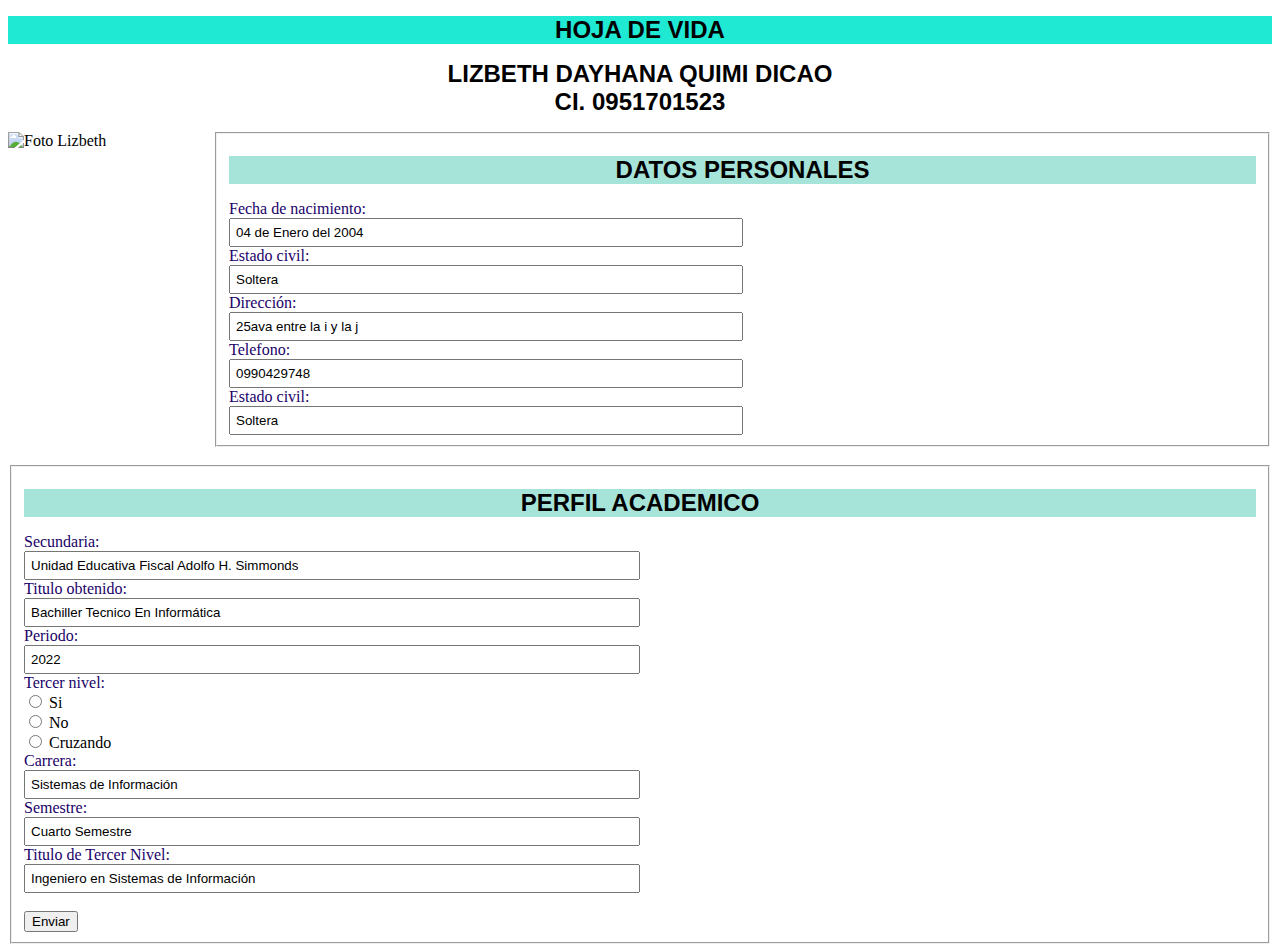
==== index.html @ 00c58578 "Initial commit" ====
<!DOCTYPE html>
<html lang="en">

<head>
    <meta charset="UTF-8" />
    <meta name="viewport" content="width=device-width, initial-scale=1.0" />
    <link rel="stylesheet" href="style.css" />
    <title>Hoja de vida</title>
    <style>
        h1 {
            text-align: center; 
            background-color: rgb(31, 232, 211);
            font-size: 24px; /* Tamaño de fuente */
            font-family: Arial, sans-serif; /* Fuente */
        }
      
        input[type="text"] {
            width: 50%; 
            padding: 5px; 
            box-sizing: border-box; 
        }
  
        .photo {
            float: left; 
            margin-right: 5px; 
        }

        .personal-info {
            text-align: center; /* Centrar el texto */
            font-size: 24px; /* Tamaño de fuente */
            font-family: Arial, sans-serif; /* Fuente */
        }
    </style>
</head>

<body>
    <h1>HOJA DE VIDA</h1>
    <h1 style="background-color:rgb(255, 255, 255);">LIZBETH DAYHANA QUIMI DICAO<br> CI. 0951701523</h1>    
    <img src="C:\Users\LIZBETH\Downloads\fotolizbeth.jpg" alt="Foto Lizbeth" class="photo" width="200">


    <div style="overflow: hidden;"> 
        <fieldset>

            <h1 style="background-color:rgb(166, 227, 216);">DATOS PERSONALES</h1>

            <form action="/action_page.php">
                <label for="fnacimiento" style="color:rgb(32, 1, 105);">Fecha de nacimiento:</label><br>
                <input type="text" id="fnacimiento" name="fnacimiento" value="04 de Enero del 2004"><br>
                <label for="lestado" style="color:rgb(32, 1, 105);">Estado civil:</label><br>
                <input type="text" id="lestado" name="lestado" value="Soltera"><br>
                <label for="ldireccion" style="color:rgb(32, 1, 105);">Dirección:</label><br>
                <input type="text" id="ldireccion" name="ldireccion" value="25ava entre la i y la j"><br>
                <label for="ltelefono" style="color:rgb(32, 1, 105);">Telefono:</label><br>
                <input type="text" id="ltelefono" name="ltelefono" value="0990429748"><br>
                <label for="lestado" style="color:rgb(32, 1, 105);">Estado civil:</label><br>

                <input type="text" id="lestado" name="lestado" value="Soltera"><br>
        </fieldset>
    </div>

    <br>
    <fieldset>
        <h1 style="background-color:rgb(166, 227, 216);">PERFIL ACADEMICO</h1>

        <label for="lsecundaria" style="color:rgb(32, 1, 105);">Secundaria:</label><br>
        <input type="text" id="lsecundaria" name="lsecundaria"
            value="Unidad Educativa Fiscal Adolfo H. Simmonds"><br>
        <label for="ltitulo" style="color:rgb(32, 1, 105);">Titulo obtenido:</label><br>
        <input type="text" id="titulo" name="ltitulo" value="Bachiller Tecnico En Informática"><br>
        <label for="lperiodo" style="color:rgb(32, 1, 105);">Periodo:</label><br>
        <input type="text" id="lperiodo" name="lperiodo" value="2022"><br>
        <label for="luni" style="color:rgb(32, 1, 105);">Tercer nivel:</label><br>

        <input type="radio" id="html" name="fav_language" value="HTML">
        <label for="html">Si</label><br>
        <input type="radio" id="css" name="fav_language" value="CSS">
        <label for="css">No</label><br>
        <input type="radio" id="javascript" name="fav_language" value="JavaScript">
        <label for="javascript">Cruzando</label>
        <br>
        <label for="lcarrera" style="color:rgb(32, 1, 105);">Carrera:</label><br>
        <input type="text" id="lcarrera" name="lcarrera" value="Sistemas de Información"><br>
        <label for="lsemestre" style="color:rgb(32, 1, 105);">Semestre:</label><br>
        <input type="text" id="lsemestre" name="lsemestre" value="Cuarto Semestre"><br>
        <label for="ltitulo2" style="color:rgb(32, 1, 105);">Titulo de Tercer Nivel:</label><br>
        <input type="text" id="ltitulo2" name="ltitulo2" value="Ingeniero en Sistemas de Información"><br>
        <br>

        <script src="script.js"></script>


        <input type="submit" value="Enviar">

        </form>

</body>

</html>
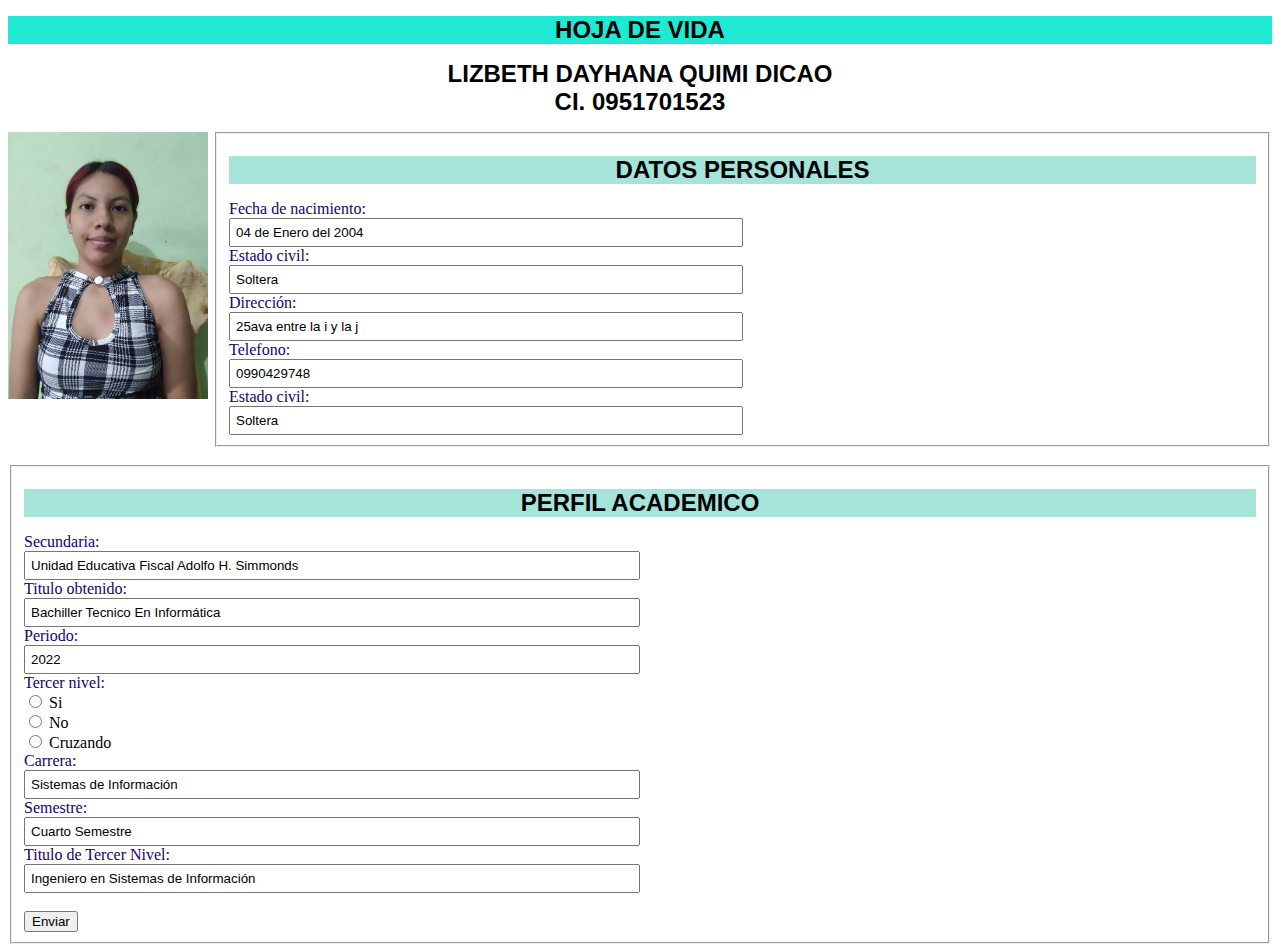
==== commit e2324edb: "Update index.html" ====
--- a/index.html
+++ b/index.html
@@ -36,7 +36,7 @@
 <body>
     <h1>HOJA DE VIDA</h1>
     <h1 style="background-color:rgb(255, 255, 255);">LIZBETH DAYHANA QUIMI DICAO<br> CI. 0951701523</h1>    
-    <img src="C:\Users\LIZBETH\Downloads\fotolizbeth.jpg" alt="Foto Lizbeth" class="photo" width="200">
+    <img src="fotolizbeth.jpg" alt="Foto Lizbeth" class="photo" width="200">
 
 
     <div style="overflow: hidden;"> 
@@ -96,4 +96,4 @@
 
 </body>
 
-</html>+</html>
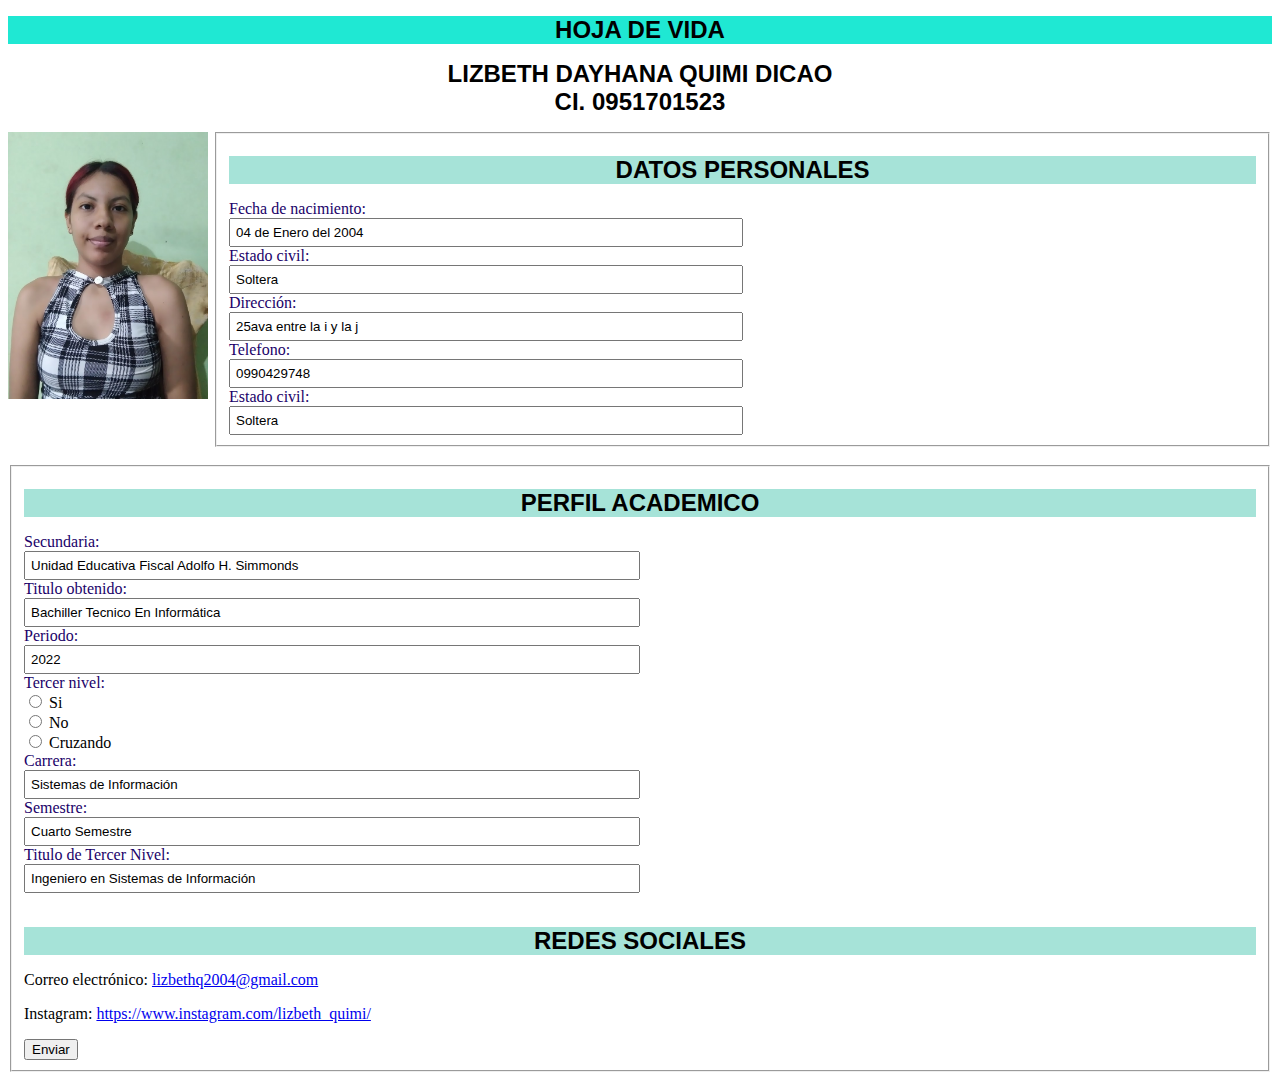
==== commit c643e48b: "Update index.html" ====
--- a/index.html
+++ b/index.html
@@ -87,6 +87,12 @@
         <input type="text" id="ltitulo2" name="ltitulo2" value="Ingeniero en Sistemas de Información"><br>
         <br>
 
+
+                  <h1 style="background-color:rgb(166, 227, 216);">REDES SOCIALES</h1>
+           <p>Correo electrónico: <a href="mailto:juan@example.com">lizbethq2004@gmail.com</a></p>
+           <p>Instagram: <a href="mailto:juan@example.com">https://www.instagram.com/lizbeth_quimi/</a></p>
+
+      
         <script src="script.js"></script>
 
 
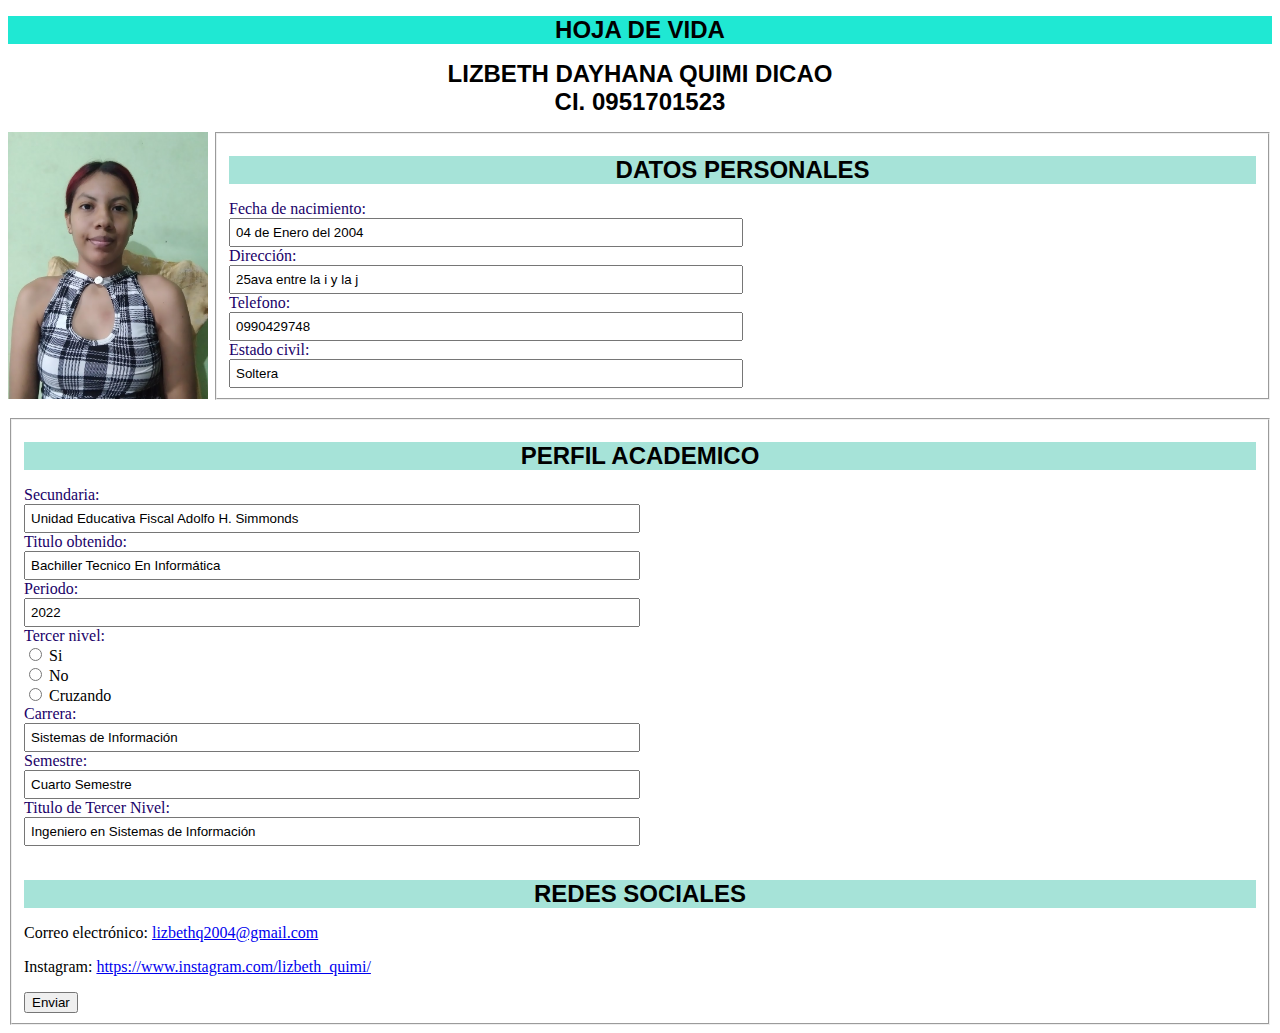
==== commit b882cecf: "Update index.html" ====
--- a/index.html
+++ b/index.html
@@ -46,9 +46,7 @@
 
             <form action="/action_page.php">
                 <label for="fnacimiento" style="color:rgb(32, 1, 105);">Fecha de nacimiento:</label><br>
-                <input type="text" id="fnacimiento" name="fnacimiento" value="04 de Enero del 2004"><br>
-                <label for="lestado" style="color:rgb(32, 1, 105);">Estado civil:</label><br>
-                <input type="text" id="lestado" name="lestado" value="Soltera"><br>
+                <input type="text" id="fnacimiento" name="fnacimiento" value="04 de Enero del 2004"><br>        
                 <label for="ldireccion" style="color:rgb(32, 1, 105);">Dirección:</label><br>
                 <input type="text" id="ldireccion" name="ldireccion" value="25ava entre la i y la j"><br>
                 <label for="ltelefono" style="color:rgb(32, 1, 105);">Telefono:</label><br>
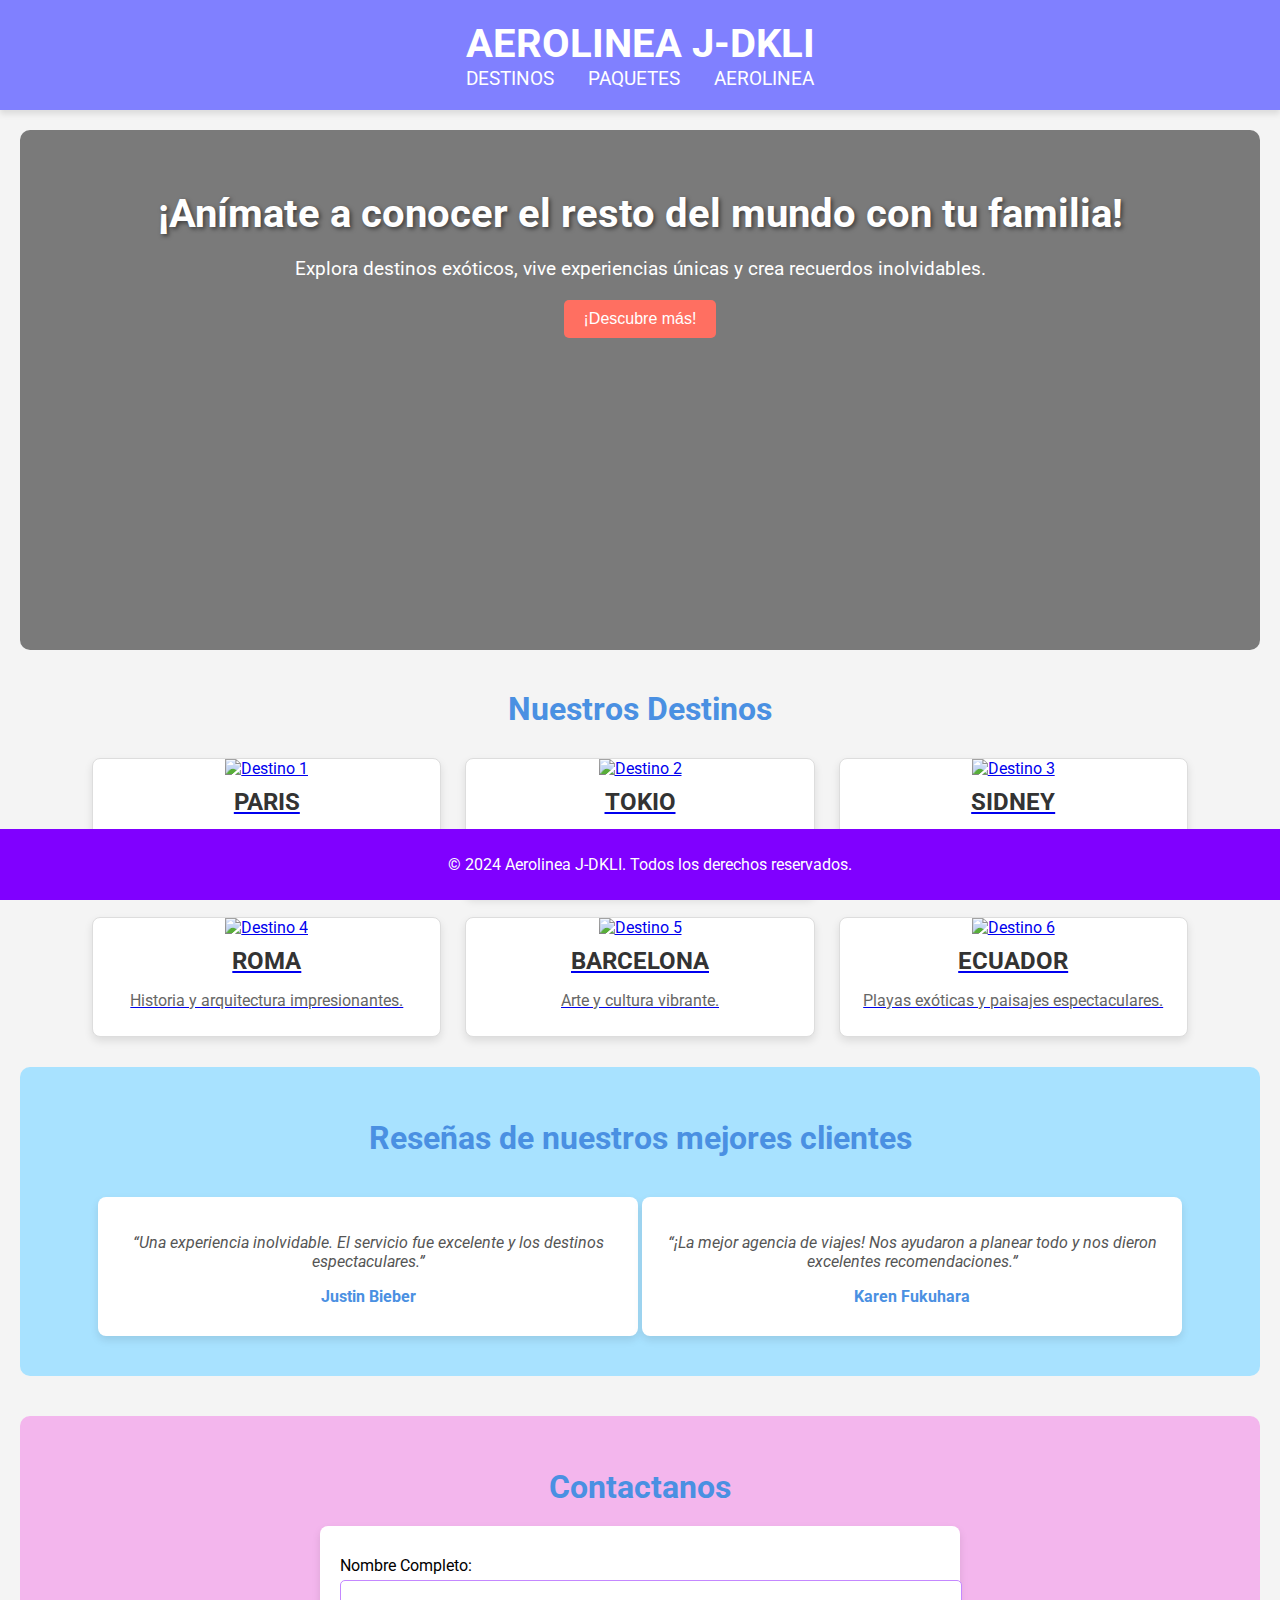
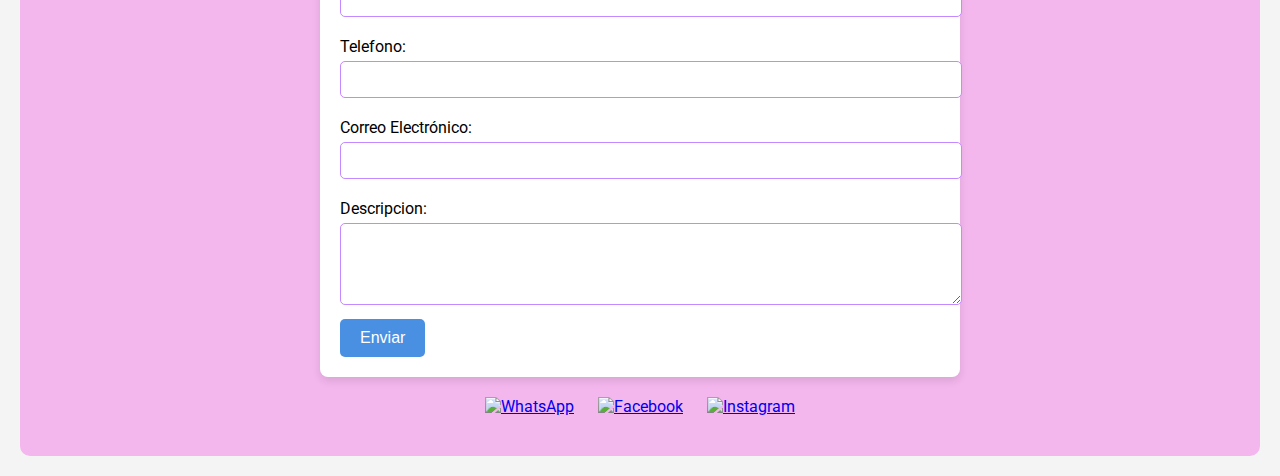
==== commit 5811c6fa: "Add files via upload" ====
--- a/index.html
+++ b/index.html
@@ -1,103 +1,436 @@
-<!DOCTYPE html>
-<html lang="en">
-
-<head>
-    <meta charset="UTF-8" />
-    <meta name="viewport" content="width=device-width, initial-scale=1.0" />
-    <link rel="stylesheet" href="style.css" />
-    <title>Hoja de vida</title>
-    <style>
-        h1 {
-            text-align: center; 
-            background-color: rgb(31, 232, 211);
-            font-size: 24px; /* Tamaño de fuente */
-            font-family: Arial, sans-serif; /* Fuente */
-        }
-      
-        input[type="text"] {
-            width: 50%; 
-            padding: 5px; 
-            box-sizing: border-box; 
-        }
-  
-        .photo {
-            float: left; 
-            margin-right: 5px; 
-        }
-
-        .personal-info {
-            text-align: center; /* Centrar el texto */
-            font-size: 24px; /* Tamaño de fuente */
-            font-family: Arial, sans-serif; /* Fuente */
-        }
-    </style>
-</head>
-
-<body>
-    <h1>HOJA DE VIDA</h1>
-    <h1 style="background-color:rgb(255, 255, 255);">LIZBETH DAYHANA QUIMI DICAO<br> CI. 0951701523</h1>    
-    <img src="fotolizbeth.jpg" alt="Foto Lizbeth" class="photo" width="200">
-
-
-    <div style="overflow: hidden;"> 
-        <fieldset>
-
-            <h1 style="background-color:rgb(166, 227, 216);">DATOS PERSONALES</h1>
-
-            <form action="/action_page.php">
-                <label for="fnacimiento" style="color:rgb(32, 1, 105);">Fecha de nacimiento:</label><br>
-                <input type="text" id="fnacimiento" name="fnacimiento" value="04 de Enero del 2004"><br>        
-                <label for="ldireccion" style="color:rgb(32, 1, 105);">Dirección:</label><br>
-                <input type="text" id="ldireccion" name="ldireccion" value="25ava entre la i y la j"><br>
-                <label for="ltelefono" style="color:rgb(32, 1, 105);">Telefono:</label><br>
-                <input type="text" id="ltelefono" name="ltelefono" value="0990429748"><br>
-                <label for="lestado" style="color:rgb(32, 1, 105);">Estado civil:</label><br>
-
-                <input type="text" id="lestado" name="lestado" value="Soltera"><br>
-        </fieldset>
-    </div>
-
-    <br>
-    <fieldset>
-        <h1 style="background-color:rgb(166, 227, 216);">PERFIL ACADEMICO</h1>
-
-        <label for="lsecundaria" style="color:rgb(32, 1, 105);">Secundaria:</label><br>
-        <input type="text" id="lsecundaria" name="lsecundaria"
-            value="Unidad Educativa Fiscal Adolfo H. Simmonds"><br>
-        <label for="ltitulo" style="color:rgb(32, 1, 105);">Titulo obtenido:</label><br>
-        <input type="text" id="titulo" name="ltitulo" value="Bachiller Tecnico En Informática"><br>
-        <label for="lperiodo" style="color:rgb(32, 1, 105);">Periodo:</label><br>
-        <input type="text" id="lperiodo" name="lperiodo" value="2022"><br>
-        <label for="luni" style="color:rgb(32, 1, 105);">Tercer nivel:</label><br>
-
-        <input type="radio" id="html" name="fav_language" value="HTML">
-        <label for="html">Si</label><br>
-        <input type="radio" id="css" name="fav_language" value="CSS">
-        <label for="css">No</label><br>
-        <input type="radio" id="javascript" name="fav_language" value="JavaScript">
-        <label for="javascript">Cruzando</label>
-        <br>
-        <label for="lcarrera" style="color:rgb(32, 1, 105);">Carrera:</label><br>
-        <input type="text" id="lcarrera" name="lcarrera" value="Sistemas de Información"><br>
-        <label for="lsemestre" style="color:rgb(32, 1, 105);">Semestre:</label><br>
-        <input type="text" id="lsemestre" name="lsemestre" value="Cuarto Semestre"><br>
-        <label for="ltitulo2" style="color:rgb(32, 1, 105);">Titulo de Tercer Nivel:</label><br>
-        <input type="text" id="ltitulo2" name="ltitulo2" value="Ingeniero en Sistemas de Información"><br>
-        <br>
-
-
-                  <h1 style="background-color:rgb(166, 227, 216);">REDES SOCIALES</h1>
-           <p>Correo electrónico: <a href="mailto:juan@example.com">lizbethq2004@gmail.com</a></p>
-           <p>Instagram: <a href="mailto:juan@example.com">https://www.instagram.com/lizbeth_quimi/</a></p>
-
-      
-        <script src="script.js"></script>
-
-
-        <input type="submit" value="Enviar">
-
-        </form>
-
-</body>
-
-</html>
+<!DOCTYPE html>
+<html lang="es">
+
+<head>
+	<meta charset="UTF-8">
+	<meta name="viewport" content="width=device-width, initial-scale=1.0">
+	<title>Viaja Con Nosotros</title>
+	<link href="https://fonts.googleapis.com/css2?family=Roboto:wght@400;700&display=swap" rel="stylesheet">
+	<link th:href="@{/css/custom.css}" rel="stylesheet" media="screen">
+
+	<style>
+		body {
+			font-family: 'Roboto', sans-serif;
+			margin: 0;
+			padding: 0;
+			background-color: #f4f4f4;
+			overflow-x: hidden;
+		}
+
+		header {
+			background: linear-gradient(to right, rgb(128, 128, 255), rgb(128, 128, 255));
+			padding: 20px;
+			color: white;
+			text-align: center;
+			box-shadow: 0 4px 6px rgba(0, 0, 0, 0.1);
+		}
+
+		header h1 {
+			margin: 0;
+			font-size: 2.5em;
+		}
+
+		nav ul {
+			list-style: none;
+			padding: 0;
+			margin: 0;
+			text-align: center;
+		}
+
+		nav ul li {
+			display: inline;
+			margin: 0 15px;
+		}
+
+		nav ul li a {
+			color: white;
+			text-decoration: none;
+			font-size: 1.2em;
+			transition: color 0.3s;
+		}
+
+		nav ul li a:hover {
+			color: #FF6F61;
+			text-decoration: underline;
+		}
+
+		main {
+			padding: 20px;
+		}
+
+		#hero {
+			background-image: url('https://media.admagazine.com/photos/648205c5d6ffbb9c781e2789/16:9/w_2992,h_1683,c_limit/Avio%CC%81n.jpg');
+			background-size: cover;
+			background-position: center;
+			color: white;
+			padding: 60px 20px;
+			text-align: center;
+			border-radius: 10px;
+			margin-bottom: 40px;
+			position: relative;
+			height: 400px;
+			/* Ajusta la altura según sea necesario */
+			overflow: hidden;
+		}
+
+		#hero::before {
+			content: "";
+			position: absolute;
+			top: 0;
+			left: 0;
+			width: 100%;
+			height: 100%;
+			background: rgba(0, 0, 0, 0.5);
+			/* Capa de superposición oscura para mejorar la legibilidad del texto */
+		}
+
+		#hero h2 {
+			font-size: 2.5em;
+			margin: 0;
+			text-shadow: 2px 2px 4px rgba(0, 0, 0, 0.5);
+			position: relative;
+			z-index: 1;
+		}
+
+		#hero p {
+			font-size: 1.2em;
+			margin: 20px 0;
+			position: relative;
+			z-index: 1;
+		}
+
+		#hero button {
+			background-color: #FF6F61;
+			color: white;
+			border: none;
+			padding: 10px 20px;
+			font-size: 1em;
+			cursor: pointer;
+			border-radius: 5px;
+			transition: background-color 0.3s;
+			position: relative;
+			z-index: 1;
+		}
+
+		#hero button:hover {
+			background-color: #FF3B30;
+		}
+
+		#destinos {
+			margin: 20px 0;
+			text-align: center;
+		}
+
+		#destinos h3 {
+			font-size: 2em;
+			margin-bottom: 20px;
+			color: #4A90E2;
+		}
+
+		.destino {
+			display: inline-block;
+			width: 28%;
+			margin: 10px;
+			background-color: white;
+			border: 1px solid #ddd;
+			border-radius: 8px;
+			box-shadow: 0 4px 8px rgba(0, 0, 0, 0.1);
+			overflow: hidden;
+			vertical-align: top;
+			transition: transform 0.3s, box-shadow 0.3s;
+		}
+
+		.destino:hover {
+			transform: translateY(-10px);
+			box-shadow: 0 8px 16px rgba(0, 0, 0, 0.2);
+		}
+
+		.destino img {
+			width: 100%;
+			height: auto;
+		}
+
+		.destino h4 {
+			font-size: 1.5em;
+			margin: 10px 0;
+			color: #333;
+		}
+
+		.destino p {
+			padding: 0 10px 10px;
+			color: #666;
+		}
+
+		#testimonios {
+			background-color: rgb(168, 226, 255);
+			padding: 20px;
+			text-align: center;
+			border-radius: 10px;
+			margin-bottom: 40px;
+		}
+
+		#testimonios h3 {
+			font-size: 2em;
+			margin-bottom: 20px;
+			color: #4A90E2;
+		}
+
+		.testimonio {
+			margin: 20px 0;
+			background-color: white;
+			padding: 20px;
+			border-radius: 8px;
+			box-shadow: 0 4px 8px rgba(0, 0, 0, 0.1);
+			display: inline-block;
+			max-width: 500px;
+		}
+
+		.testimonio p {
+			font-style: italic;
+			color: #555;
+		}
+
+		.testimonio h4 {
+			margin: 10px 0;
+			font-weight: bold;
+			color: #4A90E2;
+		}
+
+		#contacto {
+			padding: 20px;
+			background-color: rgb(243, 182, 237);
+			text-align: center;
+			border-radius: 10px;
+		}
+
+		#contacto h3 {
+			font-size: 2em;
+			margin-bottom: 20px;
+			color: #4A90E2;
+		}
+
+		#contacto form {
+			max-width: 600px;
+			margin: 0 auto;
+			text-align: left;
+			background-color: white;
+			padding: 20px;
+			border-radius: 8px;
+			box-shadow: 0 4px 8px rgba(0, 0, 0, 0.1);
+		}
+
+		#contacto label {
+			display: block;
+			margin: 10px 0 5px;
+		}
+
+		#contacto input,
+		#contacto textarea {
+			width: 100%;
+			padding: 10px;
+			margin-bottom: 10px;
+			border: 1px solid rgb(196, 136, 255);
+			border-radius: 5px;
+		}
+
+		#contacto button {
+			background-color: #4A90E2;
+			color: white;
+			border: none;
+			padding: 10px 20px;
+			cursor: pointer;
+			border-radius: 5px;
+			font-size: 1em;
+			transition: background-color 0.3s;
+		}
+
+		#contacto button:hover {
+			background-color: #357ABD;
+		}
+
+		.social-icons {
+			margin: 20px 0;
+		}
+
+		.social-icons a {
+			margin: 0 10px;
+			display: inline-block;
+		}
+
+		.social-icons img {
+			width: 30px;
+			height: auto;
+			transition: transform 0.3s;
+		}
+
+		.social-icons a:hover img {
+			transform: scale(1.2);
+		}
+
+		footer {
+			background: linear-gradient(to right, rgb(128, 0, 255), rgb(128, 0, 255));
+			color: white;
+			text-align: center;
+			padding: 10px;
+			position: fixed;
+			bottom: 0;
+			width: 100%;
+		}
+
+		@media (max-width: 768px) {
+			.destino {
+				width: 45%;
+			}
+		}
+
+		@media (max-width: 480px) {
+			.destino {
+				width: 90%;
+			}
+
+			header h1 {
+				font-size: 2em;
+			}
+
+			nav ul li {
+				display: block;
+				margin: 10px 0;
+			}
+
+			#hero h2 {
+				font-size: 2em;
+			}
+
+			#hero p {
+				font-size: 1em;
+			}
+		}
+	</style>
+</head>
+
+<body>
+	<header>
+		<h1>AEROLINEA J-DKLI</h1>
+		<nav>
+			<ul>
+				<li><a href="#"><a th:href="@{/product/1}" data-role="course-box-link" href="product.html">DESTINOS</a>
+				</li>
+				<li><a href="#"><a th:href="@{/paquetes}" data-role="course-box-link" href="product2.html">PAQUETES</a>
+				</li>
+				<li><a href="#"><a th:href="@{/aerolinea}" data-role="course-box-link"
+							href="aerolinea.html">AEROLINEA</a></li>
+			</ul>
+		</nav>
+	</header>
+	<main>
+		<section id="hero">
+			<div>
+				<h2>¡Anímate a conocer el resto del mundo con tu familia!</h2>
+				<p>Explora destinos exóticos, vive experiencias únicas y crea recuerdos inolvidables.</p>
+				<button>¡Descubre más!</button>
+			</div>
+		</section>
+		<section id="destinos">
+			<h3>Nuestros Destinos</h3>
+			<div class="destino">
+				<a th:href="@{/paris}" data-role="course-box-link" href="paris.html">
+					<img src="https://dynamic-media-cdn.tripadvisor.com/media/photo-o/26/df/67/21/caption.jpg?w=1200&h=-1&s=1"
+						alt="Destino 1">
+					<h4>PARIS</h4>
+					<p>La ciudad del amor y la luz.</p>
+				</a>
+			</div>
+			<div class="destino">
+				<a th:href="@{/tokio}" data-role="course-box-link" href="tokio.html">
+					<img src="https://www.cloud-europamundo.com/img/carousel/hd/Tokio_20210324155916.jpg"
+						alt="Destino 2">
+					<h4>TOKIO</h4>
+					<p>Una mezcla perfecta de tradición y modernidad.</p>
+				</a>
+			</div>
+			<div class="destino">
+				<a th:href="@{/sidney}" data-role="course-box-link" href="sidney.html">
+					<img src="https://fotografias.larazon.es/clipping/cmsimages02/2019/08/07/4DA2DAB5-8E42-4872-A15A-4EA75C9CB7F9/98.jpg?crop=1031,580,x0,y50&width=1900&height=1069&optimize=low&format=webply"
+						alt="Destino 3">
+					<h4>SIDNEY</h4>
+					<p>Hermosas playas y una vibrante vida urbana.</p>
+				</a>
+			</div>
+			<div class="destino">
+				<a th:href="@{/roma}" data-role="course-box-link" href="roma.html">
+					<img src="https://historia.nationalgeographic.com.es/medio/2019/12/11/coliseo-roma_2924b6ae_1280x720.jpg"
+						alt="Destino 4">
+					<h4>ROMA</h4>
+					<p>Historia y arquitectura impresionantes.</p>
+				</a>
+			</div>
+			<div class="destino">
+				<a th:href="@{/barcelona}" data-role="course-box-link" href="barcelona.html">
+					<img src="https://www.diaridetarragona.com/binrepository/908x506/4c0/900d506/none/15017645/CCYT/barcelona_crop1534490496186_DT201808170002_MG251679226.jpg"
+						alt="Destino 5">
+					<h4>BARCELONA</h4>
+					<p>Arte y cultura vibrante.</p>
+				</a>
+			</div>
+			<div class="destino">
+				<a th:href="@{/Ecuador}" data-role="course-box-link" href="Ecuador.html">
+					<img src="https://i0.wp.com/passporterapp.com/es/blog/wp-content/uploads/2023/02/Isla-San-Cristobal.jpg?resize=1140%2C641&ssl=1"
+						alt="Destino 6">
+					<h4>ECUADOR</h4>
+					<p>Playas exóticas y paisajes espectaculares.</p>
+				</a>
+			</div>
+		</section>
+		<section id="testimonios">
+			<h3>Reseñas de nuestros mejores clientes</h3>
+			<div class="testimonio">
+				<p>“Una experiencia inolvidable. El servicio fue excelente y los destinos espectaculares.”</p>
+				<h4>Justin Bieber</h4>
+			</div>
+			<div class="testimonio">
+				<p>“¡La mejor agencia de viajes! Nos ayudaron a planear todo y nos dieron excelentes recomendaciones.”
+				</p>
+				<h4>Karen Fukuhara</h4>
+			</div>
+		</section>
+		<section id="contacto">
+			<h3>Contactanos</h3>
+			<form>
+				<label for="nombre">Nombre Completo:</label>
+				<input type="text" id="nombre" name="nombre" required>
+				<label for="telefono">Telefono:</label>
+				<input type="text" id="telefono" name="telefono" required>
+				<label for="email">Correo Electrónico:</label>
+				<input type="email" id="email" name="email" required>
+				<label for="mensaje">Descripcion:</label>
+				<textarea id="mensaje" name="mensaje" rows="4" required></textarea>
+				<button type="submit">Enviar</button>
+			</form>
+			<div class="social-icons">
+				<a href="#"><img src="https://upload.wikimedia.org/wikipedia/commons/5/5e/WhatsApp_icon.png"
+						alt="WhatsApp"></a>
+				<a href="#"><img
+						src="https://upload.wikimedia.org/wikipedia/commons/5/51/Facebook_f_logo_%282019%29.svg"
+						alt="Facebook"></a>
+				<a href="#"><img src="https://upload.wikimedia.org/wikipedia/commons/a/a5/Instagram_icon.png"
+						alt="Instagram"></a>
+			</div>
+		</section>
+	</main>
+	<footer>
+		<p>&copy; 2024 Aerolinea J-DKLI. Todos los derechos reservados.</p>
+	</footer>
+	<script>
+		document.querySelector('#hero button').addEventListener('click', function () {
+			alert('¡Gracias por tu interés! Pronto tendrás más información.');
+		});
+
+		document.querySelector('#contacto form').addEventListener('submit', function (event) {
+			event.preventDefault();
+			alert('¡Gracias por contactarnos! Te responderemos pronto.');
+			this.reset();
+		});
+	</script>
+</body>
+
+</html>